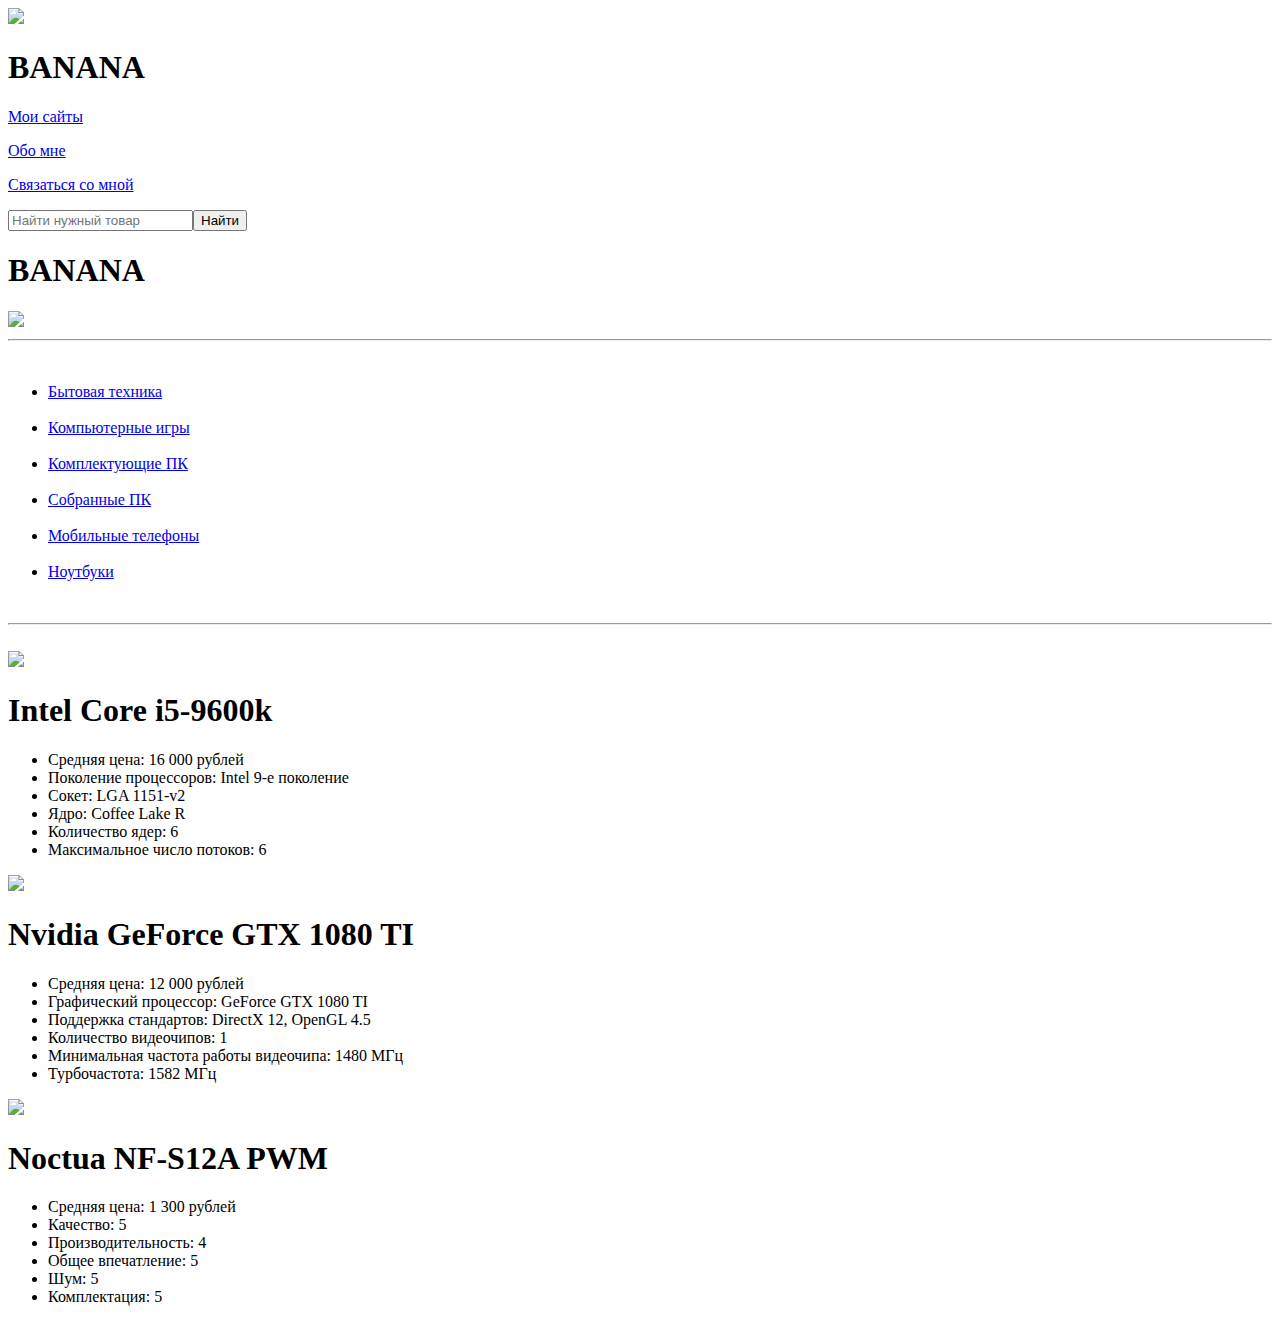
==== index.html @ 250fc171 "Add files via upload" ====
<!DOCTYPE HTML>
<html>
<head>

<meta http-equiv="Content-Type" content="text/html; charset=utf-8">
<title>BANANA</title>

<link rel="stylesheet" type="text/css"
href="GAYKA.css">

<link rel="shortcut icon" href="D:\Screenshots\Just photos\549-5498712_banana-png.ico" type="image/x-icon">

</head>

<body>

<div class = "hop">
			<img src="https://www.vippng.com/png/full/549-5498712_banana-png.png" class="img">

		<h1 class = "kop">BANANA</h1>


		<p class="joi1"><a href="MOI SAYTY.html">Мои сайты</a></p>
		<p class="joi2"><a href="OboMnee.html">Обо мне</a></p>
		<p class="joi3"><a href="Svyaz.html">Связаться со мной</a></p>


			 <p class = "form"><input name="login" placeholder="Найти нужный товар"><button class="button">Найти</button></p>

</div>

<div class = "navi">
<h1 class = "DAN">BANANA</h1>
<img class="img1" src="https://www.vippng.com/png/full/549-5498712_banana-png.png">
<br>
<hr>
<br>

<ul class="ul">
	<li><a href = "https://www.holodilnik.ru/sankt-peterburg/?gclid=Cj0KCQiArvX_BRCyARIsAKsnTxOraDAWFMVbZaz-zTH66NvqBUYvlRqJtMclwNgYsAZaUyTOyvgs-lUaAsUuEALw_wcB">Бытовая техника</a></li>
	<br>
	<li><a href = "https://www.gameray.ru/">Компьютерные игры</a></li>
	<br>
	<li><a href = "https://www.citilink.ru/catalog/computers_and_notebooks/?utm_param1=all&gclid=Cj0KCQiArvX_BRCyARIsAKsnTxNu1bhWTUVLbjuakpI3HwcxzuDrJ5BiBHCA17nYwfa0KOL73yR52nYaAsjOEALw_wcB">Комплектующие ПК</a></li>
	<br>
	<li><a href = "https://hyperpc.ru/">Собранные ПК</a></li>
	<br>
	<li><a href = "https://quke.ru/">Мобильные телефоны</a></li>
	<br>
	<li><a href = "https://www.notik.ru/">Ноутбуки</a></li>
</ul>

<br>
<hr>
<br>

</div>

<div class="block1">

<img src="https://o.remove.bg/downloads/1a6a03af-a26d-4b38-886f-74f2f0838552/37-removebg-preview.png" class="img2">

<h1 class="DNA">Intel Core i5-9600k</h1>

<ul class="ul2">
	<li>Средняя цена: 16 000 рублей</li>
	<li>Поколение процессоров: Intel 9-е поколение</li>
	<li>Сокет: LGA 1151-v2</li>
	<li>Ядро: Coffee Lake R</li>
	<li>Количество ядер: 6</li>
	<li>Максимальное число потоков: 6</li>
</ul>
</div>

<div class="block2">

<img src="https://www.hi-fi.ru/upload/medialibrary/b48/b483d1912bb632107246b5c53e9350e9.jpg" class="img3">

<h1 class="NDA">Nvidia GeForce GTX 1080 TI</h1>

<ul class="ul3">
	<li>Средняя цена: 12 000 рублей</li>
	<li>Графический процессор: GeForce GTX 1080 TI</li>
	<li>Поддержка стандартов: DirectX 12, OpenGL 4.5</li>
	<li>Количество видеочипов: 1</li>
	<li>Минимальная частота работы видеочипа: 1480 МГц</li>
	<li>Турбочастота: 1582 МГц</li>
</ul>

</div>


<div class="block3">

<img src="https://spb.price-com.ru/pics/pics24/65151_0.jpg" class="img4">

<h1 class="NAD">Noctua NF-S12A PWM</h1>

<ul class="ul3">
	<li>Средняя цена: 1 300 рублей</li>
	<li>Качество: 5</li>
	<li>Производительность: 4</li>
	<li>Общее впечатление: 5</li>
	<li>Шум: 5</li>
	<li>Комплектация: 5</li>
</ul>

</div>

</body>
</html>
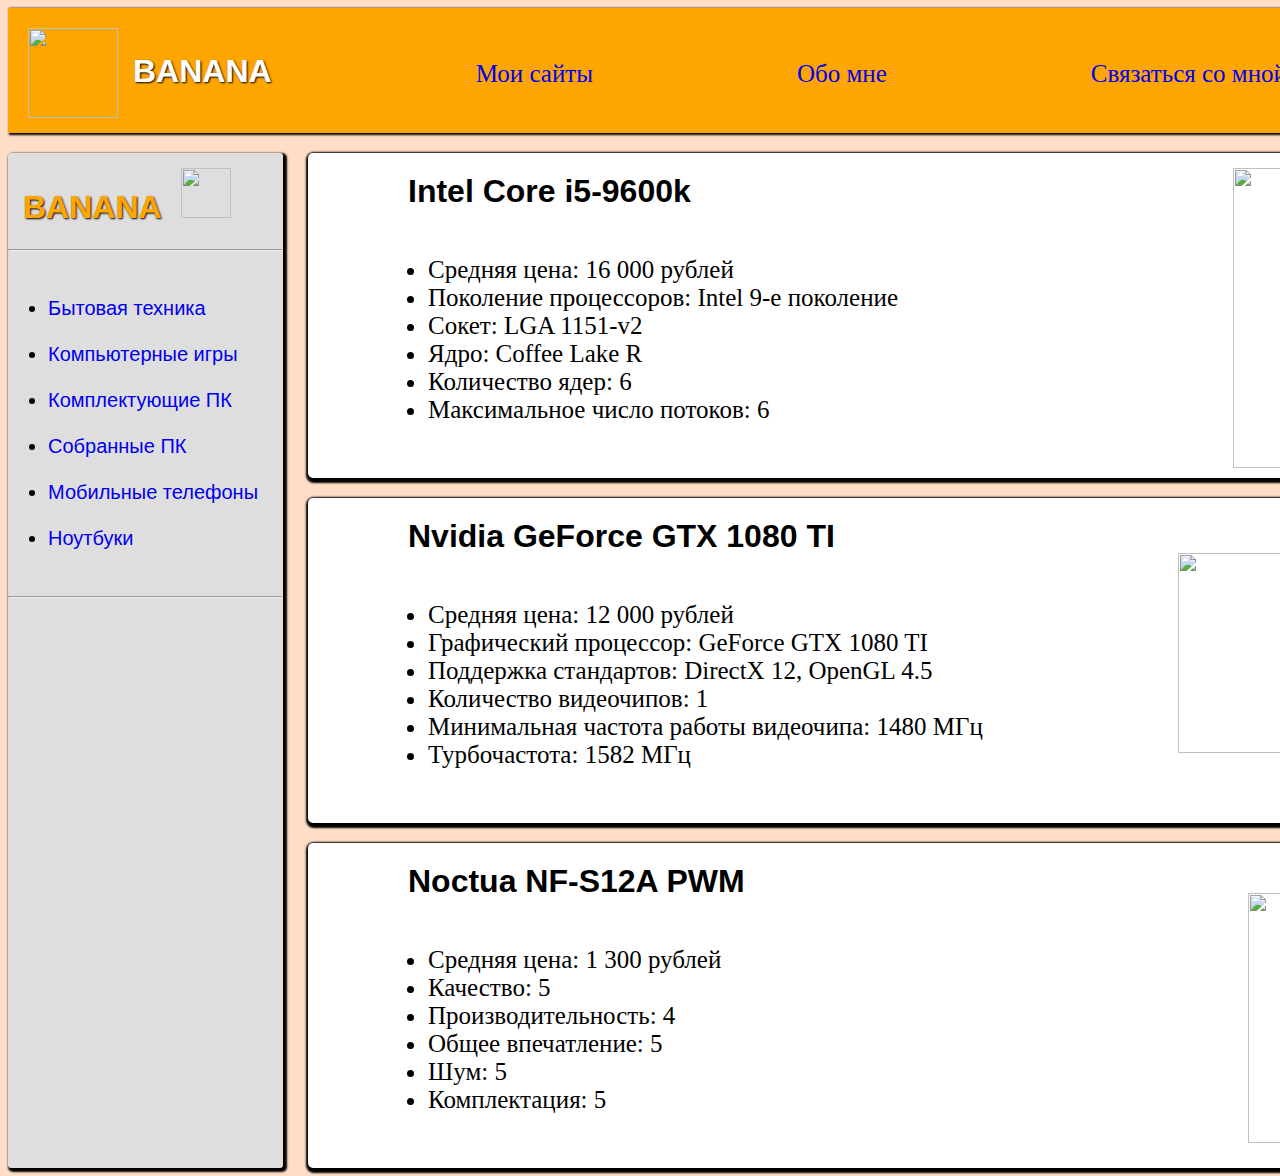
==== commit 981ae112: "Add files via upload" ====
--- a/index.html
+++ b/index.html
@@ -58,7 +58,7 @@
 
 <div class="block1">
 
-<img src="https://o.remove.bg/downloads/1a6a03af-a26d-4b38-886f-74f2f0838552/37-removebg-preview.png" class="img2">
+<img src="https://www.google.com/shopping/product/15851797248826753903?q=%D0%BF%D1%80%D0%BE%D1%86%D0%B5%D1%81%D1%81%D0%BE%D1%80+intel+core+i5-9600k&sxsrf=ALeKk02bQcCutXz2SPinWry_GqCbB6JpXQ:1611319277826&biw=1920&bih=1089&prds=epd:11921892972415837863,prmr:1&sa=X&ved=0ahUKEwjZkayKyK_uAhXD_CoKHcXJBh0Q8gIIiwQ" class="img2">
 
 <h1 class="DNA">Intel Core i5-9600k</h1>
 
--- a/GAYKA.css
+++ b/GAYKA.css
@@ -0,0 +1,188 @@
+	body {
+		background-color: #ffddc7;
+	}
+	
+	
+	
+	.hop {
+		height: 125px;
+		width:  1850px;
+		background-color: orange;
+		vertical-align: bottom;
+		box-shadow: 2px 1px 2px 1px black;
+	}
+	
+	.img {
+		height: 90px;
+		width: 90px;
+		margin-top: 20px;
+		margin-left: 20px;
+		float: left;
+	}
+	
+	.kop {
+		font-family: sans-serif;
+		color: white;
+		margin-top: 45px;
+		margin-left: 15px; 
+		display: inline-block;
+		text-shadow: black 1px 1px 2px;
+	}
+	
+	.joi1 {
+		text-align: center;
+		display: inline-block;
+		margin-left: 200px;
+		font-size: 25px;
+	}
+	
+	.joi2 {
+		text-align: center;
+		display: inline-block;
+		margin-left: 200px;
+		font-size: 25px;
+	}
+	
+	.joi3 {
+		text-align: center;
+		display: inline-block;
+		margin-left: 200px;
+		font-size: 25px;
+	}
+	
+	.form {
+		display: inline-block;
+		margin-left: 250px;
+	}
+	
+	
+	.button {
+		color: white;
+		background-color: gray;
+		margin-left: 5px;
+	}
+	
+	.navi {
+		box-shadow: 2px 2px 2px 2px black;
+		width: 275px;
+		height: 1015px;
+		margin-top: 20px;
+		background-color: #dedede;
+		border-radius: 3px; 
+		float: left;
+	}
+	
+	
+	.DAN {
+		font-family: sans-serif;
+		color: orange;
+		margin: 15px;
+		display: inline-block;
+		margin-top: 10px;
+		text-shadow: black 1px 1px 2px;
+	}
+	
+	.img1 {
+		height: 50px;
+		width: 50px;
+		margin-top: 15px;
+	}
+	
+	.ul {
+		font-family: sans-serif;
+		font-size: 20px;
+	}
+	
+	
+	.block1 {
+    border-radius: 5px; 
+	width:  1550px;
+	height: 325px;
+	box-shadow: 1px 2px 2px 3px black;
+	margin-left: 300px;
+	margin-top: 20px;
+	background-color: white;
+	}
+	
+	.img2 {
+		width: 300px;
+		height: 300px;
+		float: right;
+		margin-top: 15px;
+		margin-right: 325px;
+	}
+	
+	.img3 {
+		width: 380px;
+		height: 200px;
+		float: right;
+		margin-top: 55px;
+		margin-right: 300px;
+	}
+	
+	.DNA {
+		margin-top: 20px;
+		display: inline-block;
+		font-family: sans-serif;
+		margin-left: 100px;
+	}
+	
+	.ul2 {
+		font-size: 25px;
+		margin-left: 80px;
+	}
+	
+	.block2 {
+	border-radius: 5px; 
+	width:  1550px;
+	height: 325px;
+	box-shadow: 1px 2px 2px 3px black;
+	margin-left: 300px;
+	margin-top: 20px;
+	background-color: white
+	}
+	
+	.ul3 {
+		font-size: 25px;
+		margin-left: 80px;
+	}
+	
+	.NDA {
+		margin-top: 20px;
+		display: inline-block;
+		font-family: sans-serif;
+		margin-left: 100px;
+		
+	}
+	
+	.block3 {
+	border-radius: 5px; 
+	width:  1550px;
+	height: 325px;
+	box-shadow: 1px 2px 2px 3px black;
+	margin-left: 300px;
+	margin-top: 20px;
+	background-color: white
+	}
+	
+	.img4 {
+		width: 260px;
+		height: 250px;
+		float: right;
+		margin-top: 50px;
+		margin-right: 350px;
+	}
+	
+	.NAD {
+		margin-top: 20px;
+		display: inline-block;
+		font-family: sans-serif;
+		margin-left: 100px;
+		
+	}
+	
+	a { 
+    text-decoration: none;
+   }
+	
+	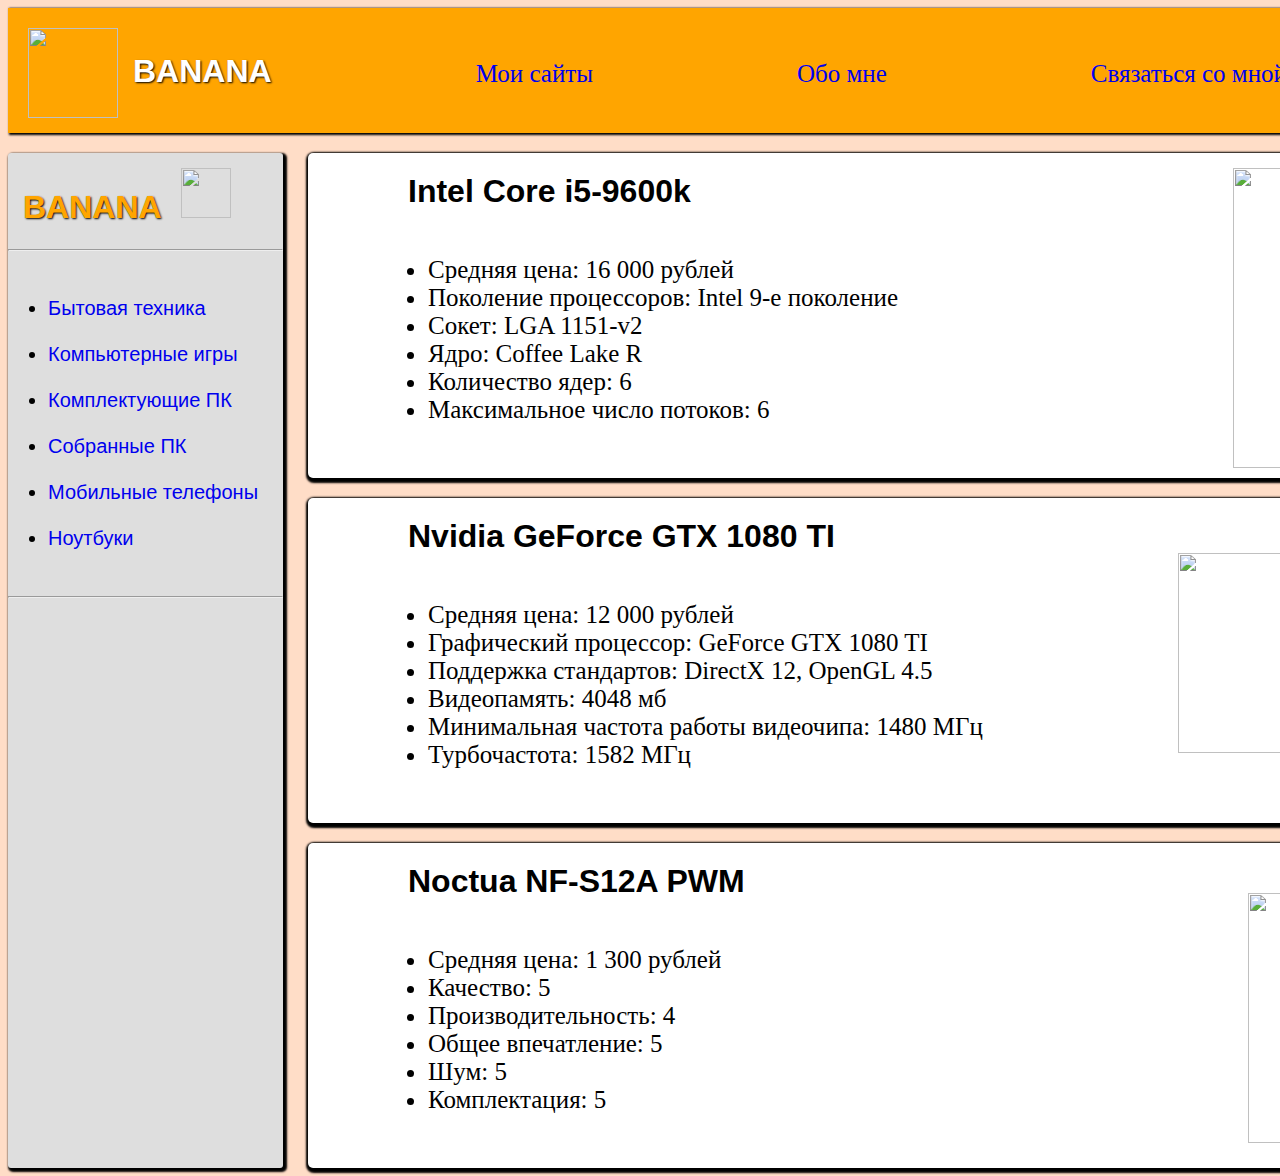
==== commit 95182979: "Add files via upload" ====
--- a/index.html
+++ b/index.html
@@ -58,7 +58,7 @@
 
 <div class="block1">
 
-<img src="https://www.google.com/shopping/product/15851797248826753903?q=%D0%BF%D1%80%D0%BE%D1%86%D0%B5%D1%81%D1%81%D0%BE%D1%80+intel+core+i5-9600k&sxsrf=ALeKk02bQcCutXz2SPinWry_GqCbB6JpXQ:1611319277826&biw=1920&bih=1089&prds=epd:11921892972415837863,prmr:1&sa=X&ved=0ahUKEwjZkayKyK_uAhXD_CoKHcXJBh0Q8gIIiwQ" class="img2">
+<img src="https://static.apltech.ru/uploads/products/18/208885/3041453aa28197734e286fb8db582cef@500.jpg" class="img2">
 
 <h1 class="DNA">Intel Core i5-9600k</h1>
 
@@ -82,7 +82,7 @@
 	<li>Средняя цена: 12 000 рублей</li>
 	<li>Графический процессор: GeForce GTX 1080 TI</li>
 	<li>Поддержка стандартов: DirectX 12, OpenGL 4.5</li>
-	<li>Количество видеочипов: 1</li>
+	<li>Видеопамять: 4048 мб</li>
 	<li>Минимальная частота работы видеочипа: 1480 МГц</li>
 	<li>Турбочастота: 1582 МГц</li>
 </ul>
